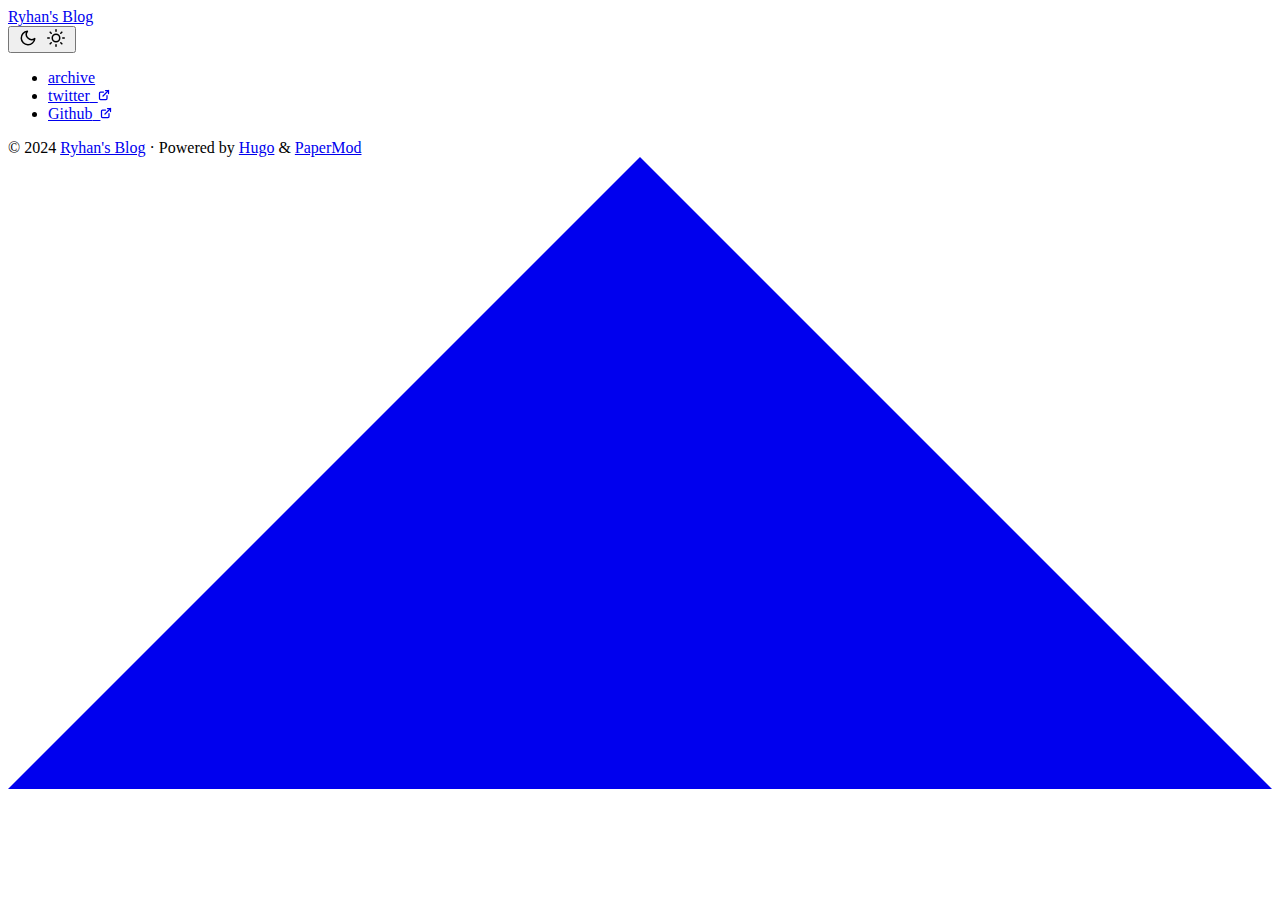
==== public/index.html @ 690e0841 "initial commit" ====
<!DOCTYPE html>
<html lang="en" dir="auto">

<head>
	<meta name="generator" content="Hugo 0.131.0"><script src="/livereload.js?mindelay=10&amp;v=2&amp;port=1313&amp;path=livereload" data-no-instant defer></script><meta charset="utf-8">
<meta http-equiv="X-UA-Compatible" content="IE=edge">
<meta name="viewport" content="width=device-width, initial-scale=1, shrink-to-fit=no">
<meta name="robots" content="noindex, nofollow">
<title>Ryhan&#39;s Blog</title>

<meta name="description" content="">
<meta name="author" content="">
<link rel="canonical" href="http://localhost:1313/">
<link crossorigin="anonymous" href="/assets/css/stylesheet.54405a410796490bc874ab6181fac9b675753cc2b91375d8f882566459eca428.css" integrity="sha256-VEBaQQeWSQvIdKthgfrJtnV1PMK5E3XY&#43;IJWZFnspCg=" rel="preload stylesheet" as="style">
<link rel="icon" href="http://localhost:1313/favicon.ico">
<link rel="icon" type="image/png" sizes="16x16" href="http://localhost:1313/favicon-16x16.png">
<link rel="icon" type="image/png" sizes="32x32" href="http://localhost:1313/favicon-32x32.png">
<link rel="apple-touch-icon" href="http://localhost:1313/apple-touch-icon.png">
<link rel="mask-icon" href="http://localhost:1313/safari-pinned-tab.svg">
<meta name="theme-color" content="#2e2e33">
<meta name="msapplication-TileColor" content="#2e2e33">
<link rel="alternate" type="application/rss+xml" href="http://localhost:1313/index.xml">
<link rel="alternate" hreflang="en" href="http://localhost:1313/">
<noscript>
    <style>
        #theme-toggle,
        .top-link {
            display: none;
        }

    </style>
    <style>
        @media (prefers-color-scheme: dark) {
            :root {
                --theme: rgb(29, 30, 32);
                --entry: rgb(46, 46, 51);
                --primary: rgb(218, 218, 219);
                --secondary: rgb(155, 156, 157);
                --tertiary: rgb(65, 66, 68);
                --content: rgb(196, 196, 197);
                --code-block-bg: rgb(46, 46, 51);
                --code-bg: rgb(55, 56, 62);
                --border: rgb(51, 51, 51);
            }

            .list {
                background: var(--theme);
            }

            .list:not(.dark)::-webkit-scrollbar-track {
                background: 0 0;
            }

            .list:not(.dark)::-webkit-scrollbar-thumb {
                border-color: var(--theme);
            }
        }

    </style>
</noscript>
</head>

<body class="list" id="top">
<script>
    if (localStorage.getItem("pref-theme") === "dark") {
        document.body.classList.add('dark');
    } else if (localStorage.getItem("pref-theme") === "light") {
        document.body.classList.remove('dark')
    } else if (window.matchMedia('(prefers-color-scheme: dark)').matches) {
        document.body.classList.add('dark');
    }

</script>

<header class="header">
    <nav class="nav">
        <div class="logo">
            <a href="http://localhost:1313/" accesskey="h" title="Ryhan&#39;s Blog (Alt + H)">Ryhan&#39;s Blog</a>
            <div class="logo-switches">
                <button id="theme-toggle" accesskey="t" title="(Alt + T)">
                    <svg id="moon" xmlns="http://www.w3.org/2000/svg" width="24" height="18" viewBox="0 0 24 24"
                        fill="none" stroke="currentColor" stroke-width="2" stroke-linecap="round"
                        stroke-linejoin="round">
                        <path d="M21 12.79A9 9 0 1 1 11.21 3 7 7 0 0 0 21 12.79z"></path>
                    </svg>
                    <svg id="sun" xmlns="http://www.w3.org/2000/svg" width="24" height="18" viewBox="0 0 24 24"
                        fill="none" stroke="currentColor" stroke-width="2" stroke-linecap="round"
                        stroke-linejoin="round">
                        <circle cx="12" cy="12" r="5"></circle>
                        <line x1="12" y1="1" x2="12" y2="3"></line>
                        <line x1="12" y1="21" x2="12" y2="23"></line>
                        <line x1="4.22" y1="4.22" x2="5.64" y2="5.64"></line>
                        <line x1="18.36" y1="18.36" x2="19.78" y2="19.78"></line>
                        <line x1="1" y1="12" x2="3" y2="12"></line>
                        <line x1="21" y1="12" x2="23" y2="12"></line>
                        <line x1="4.22" y1="19.78" x2="5.64" y2="18.36"></line>
                        <line x1="18.36" y1="5.64" x2="19.78" y2="4.22"></line>
                    </svg>
                </button>
            </div>
        </div>
        <ul id="menu">
            <li>
                <a href="http://localhost:1313/posts/" title="archive">
                    <span>archive</span>
                </a>
            </li>
            <li>
                <a href="https://x.com/ryhan_fgc" title="twitter">
                    <span>twitter</span>&nbsp;
                    <svg fill="none" shape-rendering="geometricPrecision" stroke="currentColor" stroke-linecap="round"
                        stroke-linejoin="round" stroke-width="2.5" viewBox="0 0 24 24" height="12" width="12">
                        <path d="M18 13v6a2 2 0 01-2 2H5a2 2 0 01-2-2V8a2 2 0 012-2h6"></path>
                        <path d="M15 3h6v6"></path>
                        <path d="M10 14L21 3"></path>
                    </svg>
                </a>
            </li>
            <li>
                <a href="https://example.org" title="Github">
                    <span>Github</span>&nbsp;
                    <svg fill="none" shape-rendering="geometricPrecision" stroke="currentColor" stroke-linecap="round"
                        stroke-linejoin="round" stroke-width="2.5" viewBox="0 0 24 24" height="12" width="12">
                        <path d="M18 13v6a2 2 0 01-2 2H5a2 2 0 01-2-2V8a2 2 0 012-2h6"></path>
                        <path d="M15 3h6v6"></path>
                        <path d="M10 14L21 3"></path>
                    </svg>
                </a>
            </li>
        </ul>
    </nav>
</header>
<main class="main"> 
    </main>
    
<footer class="footer">
        <span>&copy; 2024 <a href="http://localhost:1313/">Ryhan&#39;s Blog</a></span> · 

    <span>
        Powered by
        <a href="https://gohugo.io/" rel="noopener noreferrer" target="_blank">Hugo</a> &
        <a href="https://github.com/adityatelange/hugo-PaperMod/" rel="noopener" target="_blank">PaperMod</a>
    </span>
</footer>
<a href="#top" aria-label="go to top" title="Go to Top (Alt + G)" class="top-link" id="top-link" accesskey="g">
    <svg xmlns="http://www.w3.org/2000/svg" viewBox="0 0 12 6" fill="currentColor">
        <path d="M12 6H0l6-6z" />
    </svg>
</a>

<script>
    let menu = document.getElementById('menu')
    if (menu) {
        menu.scrollLeft = localStorage.getItem("menu-scroll-position");
        menu.onscroll = function () {
            localStorage.setItem("menu-scroll-position", menu.scrollLeft);
        }
    }

    document.querySelectorAll('a[href^="#"]').forEach(anchor => {
        anchor.addEventListener("click", function (e) {
            e.preventDefault();
            var id = this.getAttribute("href").substr(1);
            if (!window.matchMedia('(prefers-reduced-motion: reduce)').matches) {
                document.querySelector(`[id='${decodeURIComponent(id)}']`).scrollIntoView({
                    behavior: "smooth"
                });
            } else {
                document.querySelector(`[id='${decodeURIComponent(id)}']`).scrollIntoView();
            }
            if (id === "top") {
                history.replaceState(null, null, " ");
            } else {
                history.pushState(null, null, `#${id}`);
            }
        });
    });

</script>
<script>
    var mybutton = document.getElementById("top-link");
    window.onscroll = function () {
        if (document.body.scrollTop > 800 || document.documentElement.scrollTop > 800) {
            mybutton.style.visibility = "visible";
            mybutton.style.opacity = "1";
        } else {
            mybutton.style.visibility = "hidden";
            mybutton.style.opacity = "0";
        }
    };

</script>
<script>
    document.getElementById("theme-toggle").addEventListener("click", () => {
        if (document.body.className.includes("dark")) {
            document.body.classList.remove('dark');
            localStorage.setItem("pref-theme", 'light');
        } else {
            document.body.classList.add('dark');
            localStorage.setItem("pref-theme", 'dark');
        }
    })

</script>
</body>

</html>
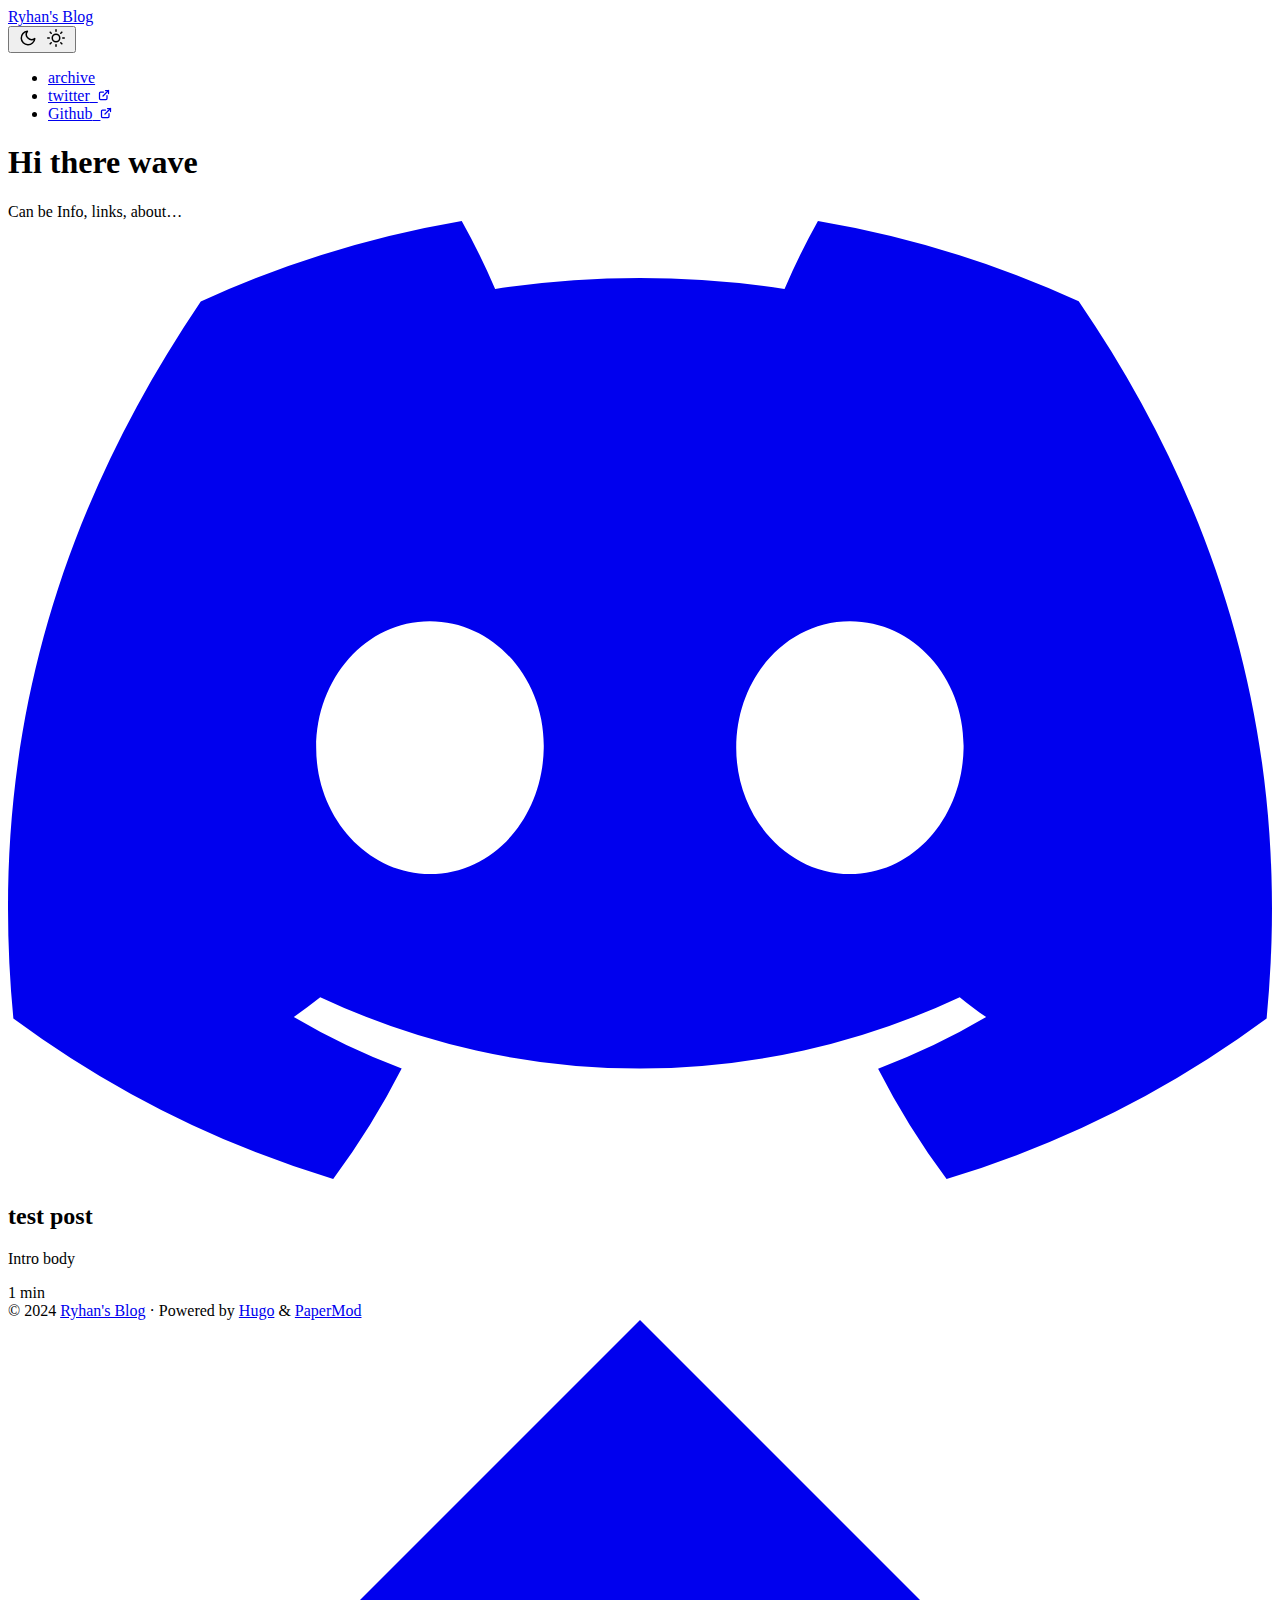
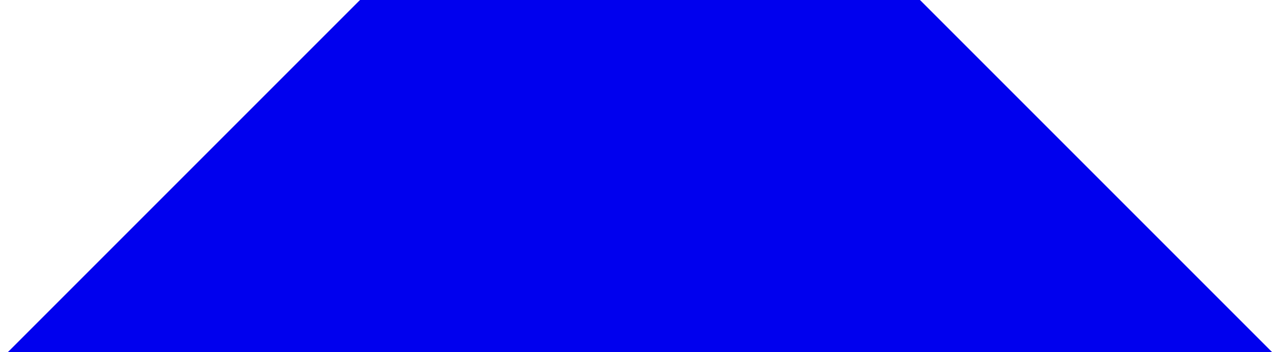
==== commit c83da3fb: "Config change - adding ToC and share links" ====
--- a/public/index.html
+++ b/public/index.html
@@ -20,6 +20,7 @@
 <meta name="theme-color" content="#2e2e33">
 <meta name="msapplication-TileColor" content="#2e2e33">
 <link rel="alternate" type="application/rss+xml" href="http://localhost:1313/index.xml">
+<link rel="alternate" type="application/json" href="http://localhost:1313/index.json">
 <link rel="alternate" hreflang="en" href="http://localhost:1313/">
 <noscript>
     <style>
@@ -117,7 +118,7 @@
                 </a>
             </li>
             <li>
-                <a href="https://example.org" title="Github">
+                <a href="https://github.com/ryhanshannon" title="Github">
                     <span>Github</span>&nbsp;
                     <svg fill="none" shape-rendering="geometricPrecision" stroke="currentColor" stroke-linecap="round"
                         stroke-linejoin="round" stroke-width="2.5" viewBox="0 0 24 24" height="12" width="12">
@@ -131,6 +132,39 @@
     </nav>
 </header>
 <main class="main"> 
+<article class="first-entry home-info">
+    <header class="entry-header">
+        <h1>Hi there wave</h1>
+    </header>
+    <div class="entry-content">
+        Can be Info, links, about&hellip;
+    </div>
+    <footer class="entry-footer">
+        <div class="social-icons" >
+    <a href="discord.com" target="_blank" rel="noopener noreferrer me"
+        title="Discord">
+        <svg xmlns="http://www.w3.org/2000/svg" viewBox="0 0 127.14 96.36" fill="currentColor" stroke="none" stroke-width="2"
+    stroke-linecap="round" stroke-linejoin="round">
+    <path
+        d="M107.7,8.07A105.15,105.15,0,0,0,81.47,0a72.06,72.06,0,0,0-3.36,6.83A97.68,97.68,0,0,0,49,6.83,72.37,72.37,0,0,0,45.64,0,105.89,105.89,0,0,0,19.39,8.09C2.79,32.65-1.71,56.6.54,80.21h0A105.73,105.73,0,0,0,32.71,96.36,77.7,77.7,0,0,0,39.6,85.25a68.42,68.42,0,0,1-10.85-5.18c.91-.66,1.8-1.34,2.66-2a75.57,75.57,0,0,0,64.32,0c.87.71,1.76,1.39,2.66,2a68.68,68.68,0,0,1-10.87,5.19,77,77,0,0,0,6.89,11.1A105.25,105.25,0,0,0,126.6,80.22h0C129.24,52.84,122.09,29.11,107.7,8.07ZM42.45,65.69C36.18,65.69,31,60,31,53s5-12.74,11.43-12.74S54,46,53.89,53,48.84,65.69,42.45,65.69Zm42.24,0C78.41,65.69,73.25,60,73.25,53s5-12.74,11.44-12.74S96.23,46,96.12,53,91.08,65.69,84.69,65.69Z" />
+</svg>
+    </a>
+</div>
+
+    </footer>
+</article>
+
+<article class="post-entry"> 
+  <header class="entry-header">
+    <h2 class="entry-hint-parent">test post
+    </h2>
+  </header>
+  <div class="entry-content">
+    <p>Intro body</p>
+  </div>
+  <footer class="entry-footer">1 min</footer>
+  <a class="entry-link" aria-label="post link to test post" href="http://localhost:1313/posts/test-post/test-post/"></a>
+</article>
     </main>
     
 <footer class="footer">
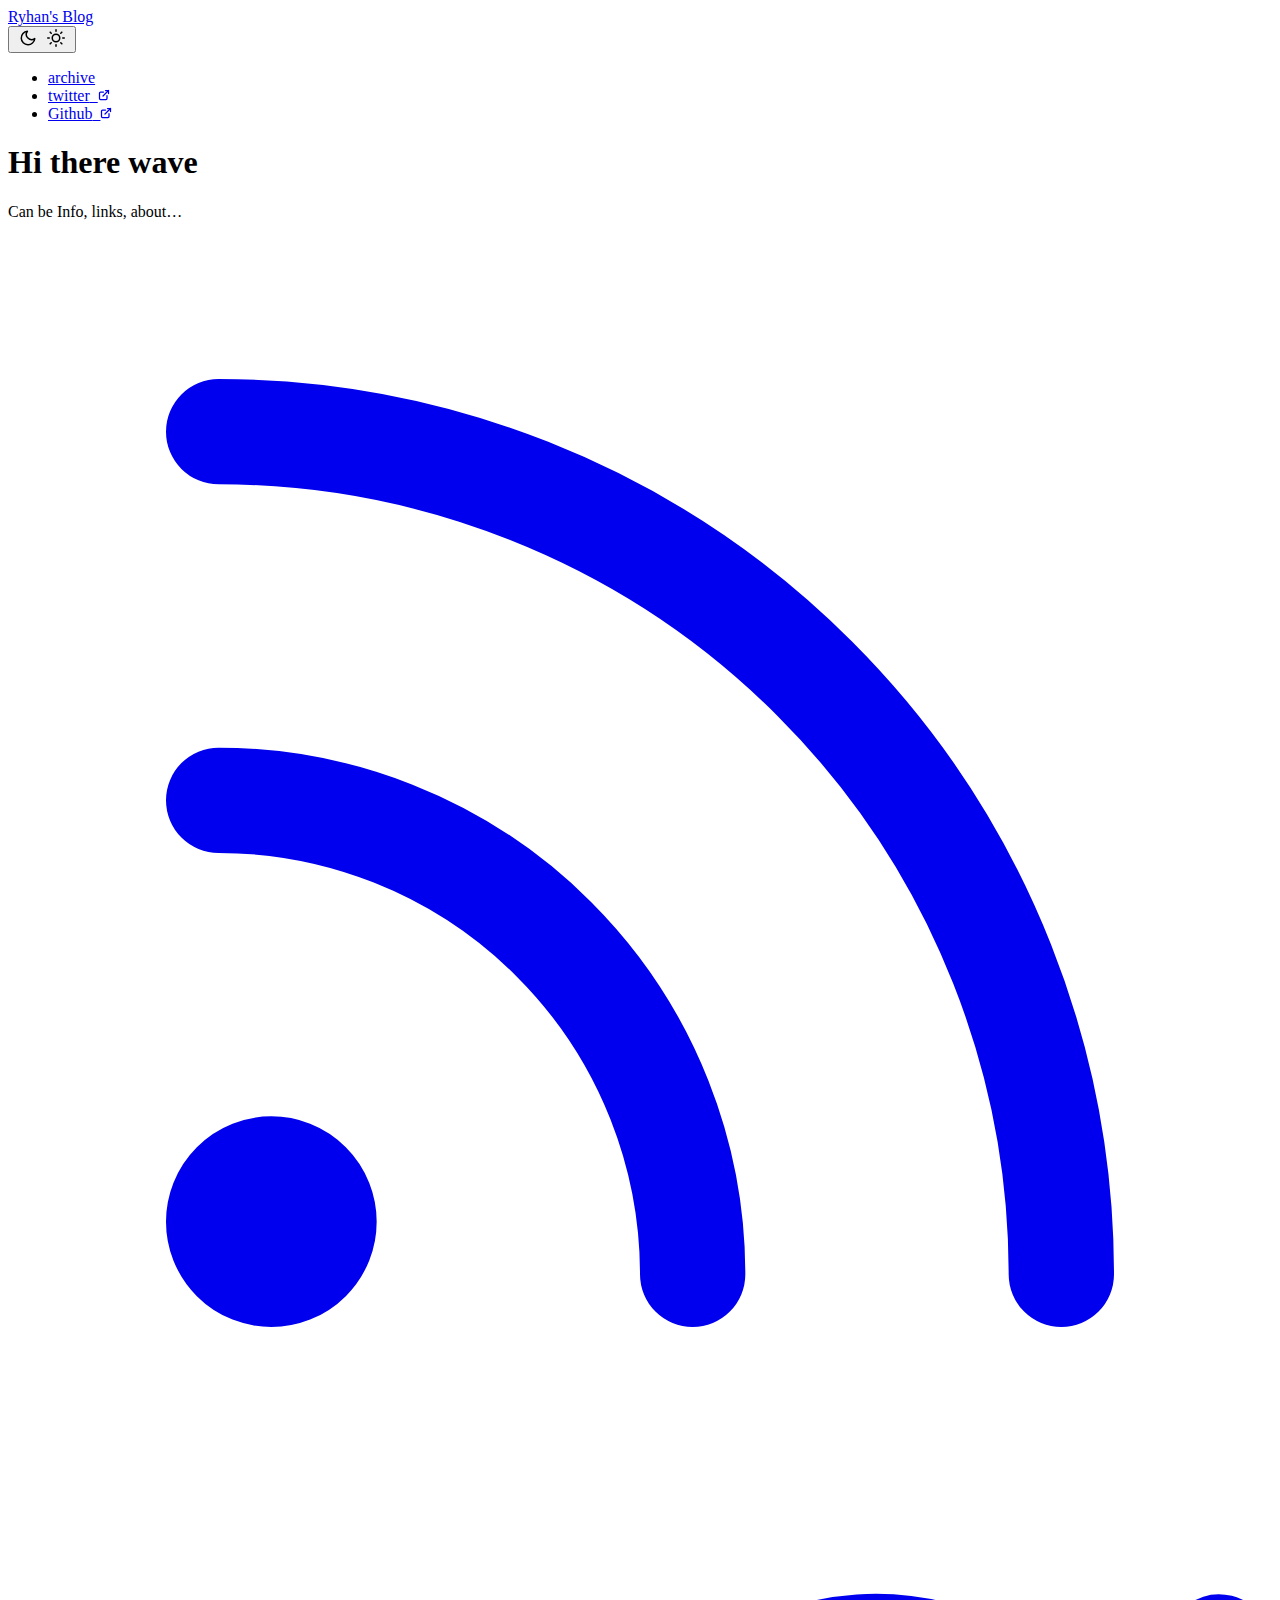
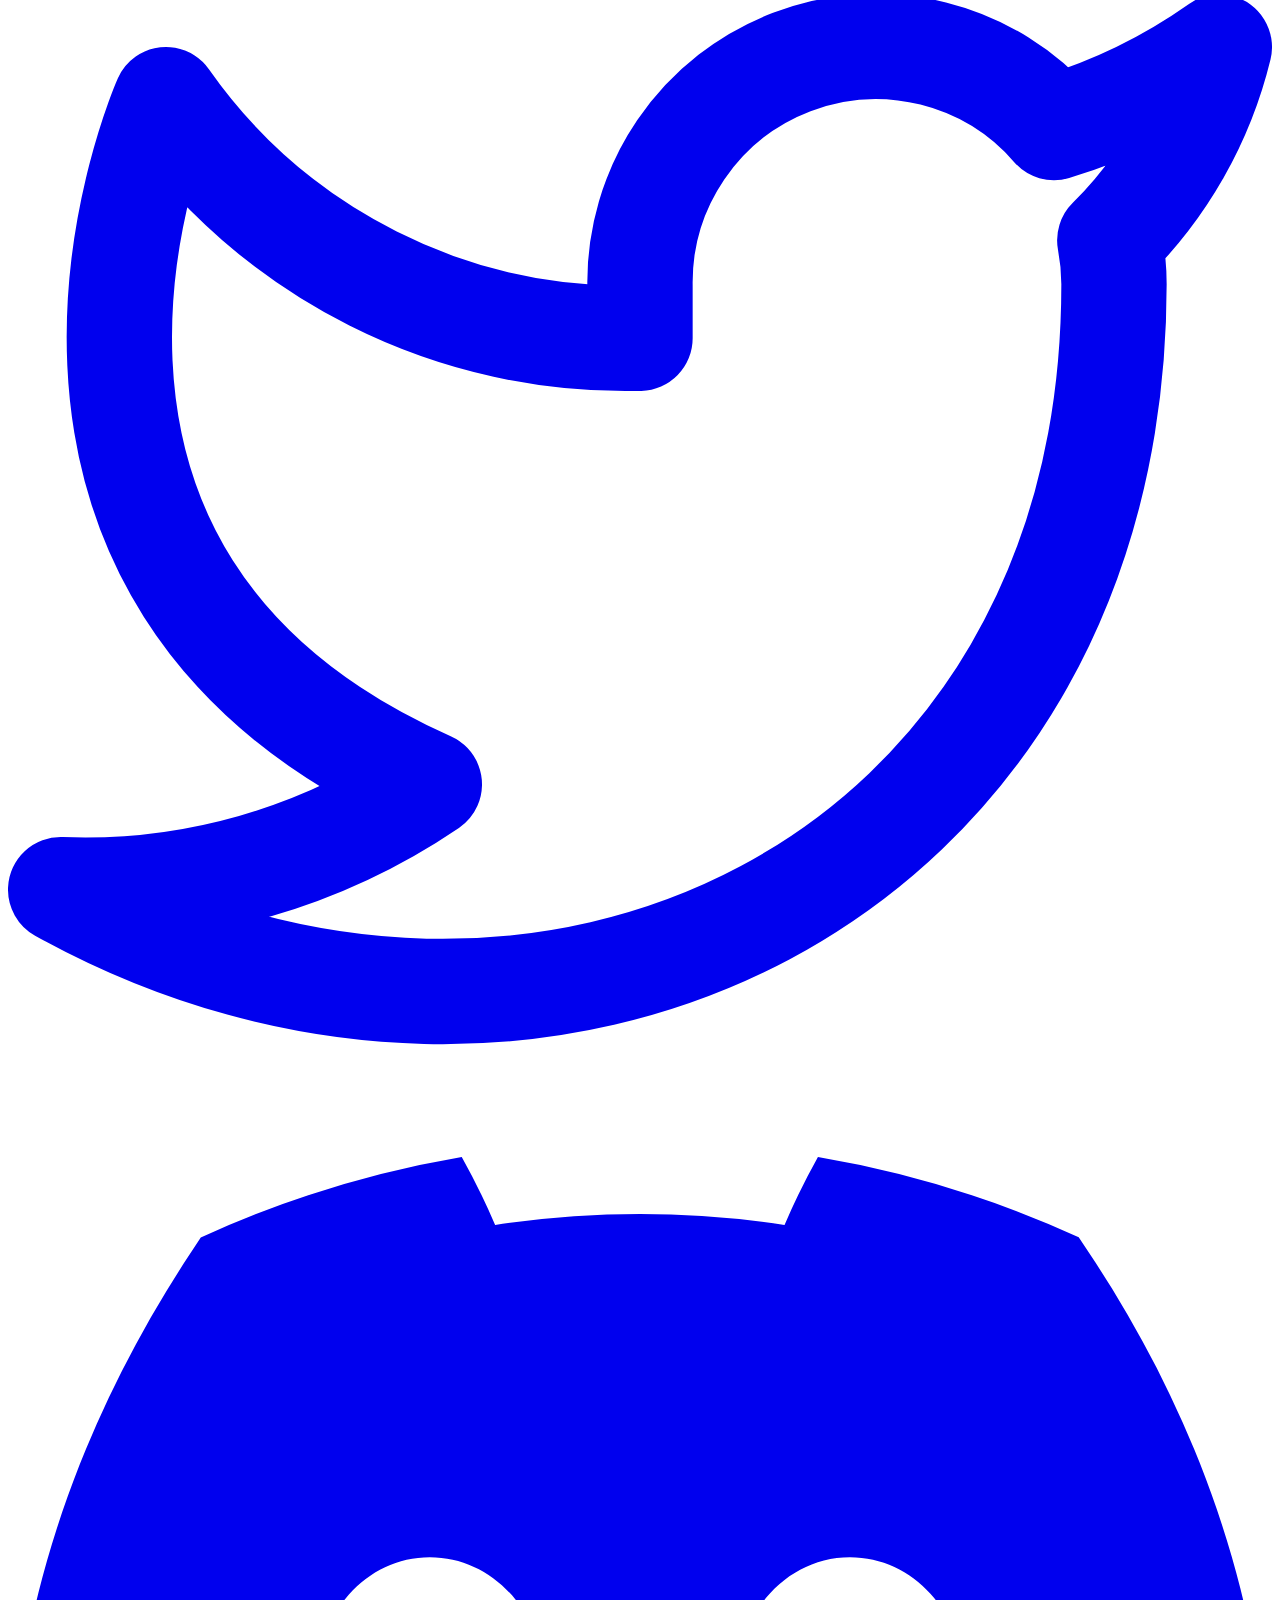
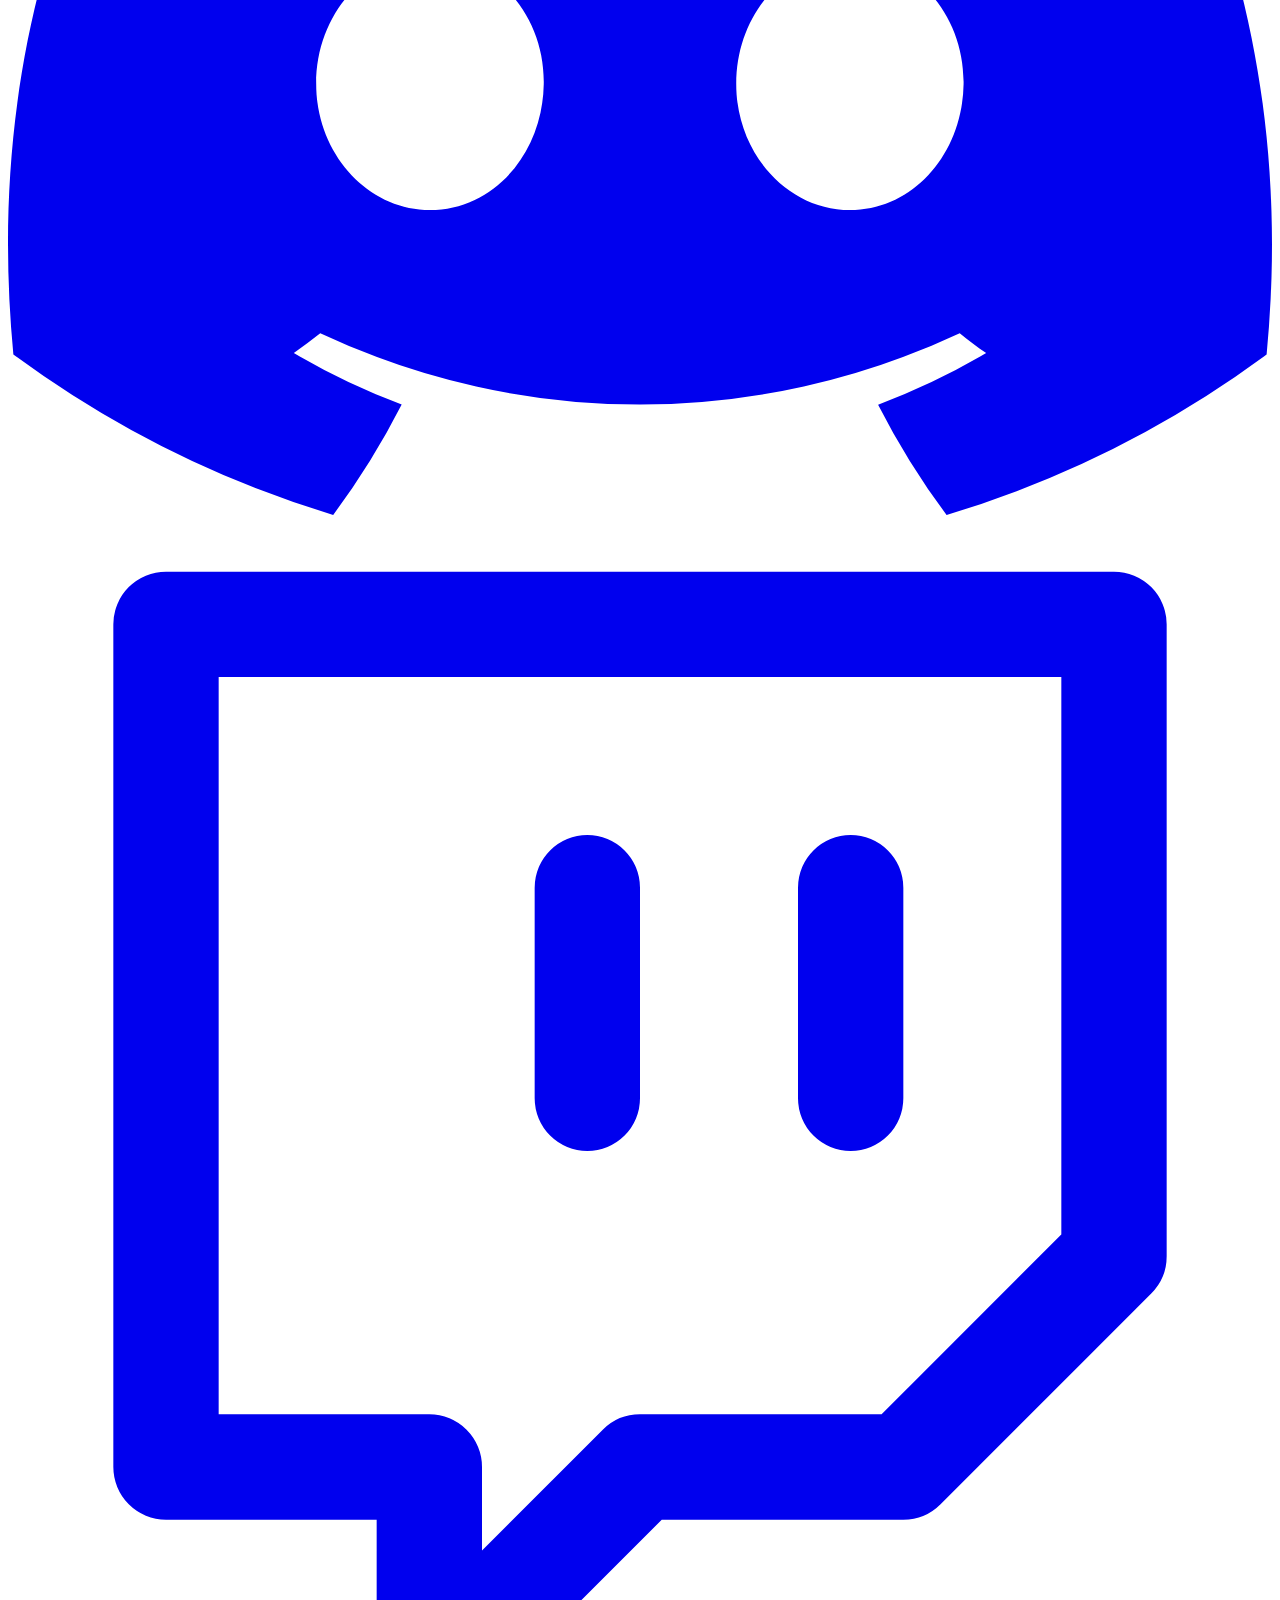
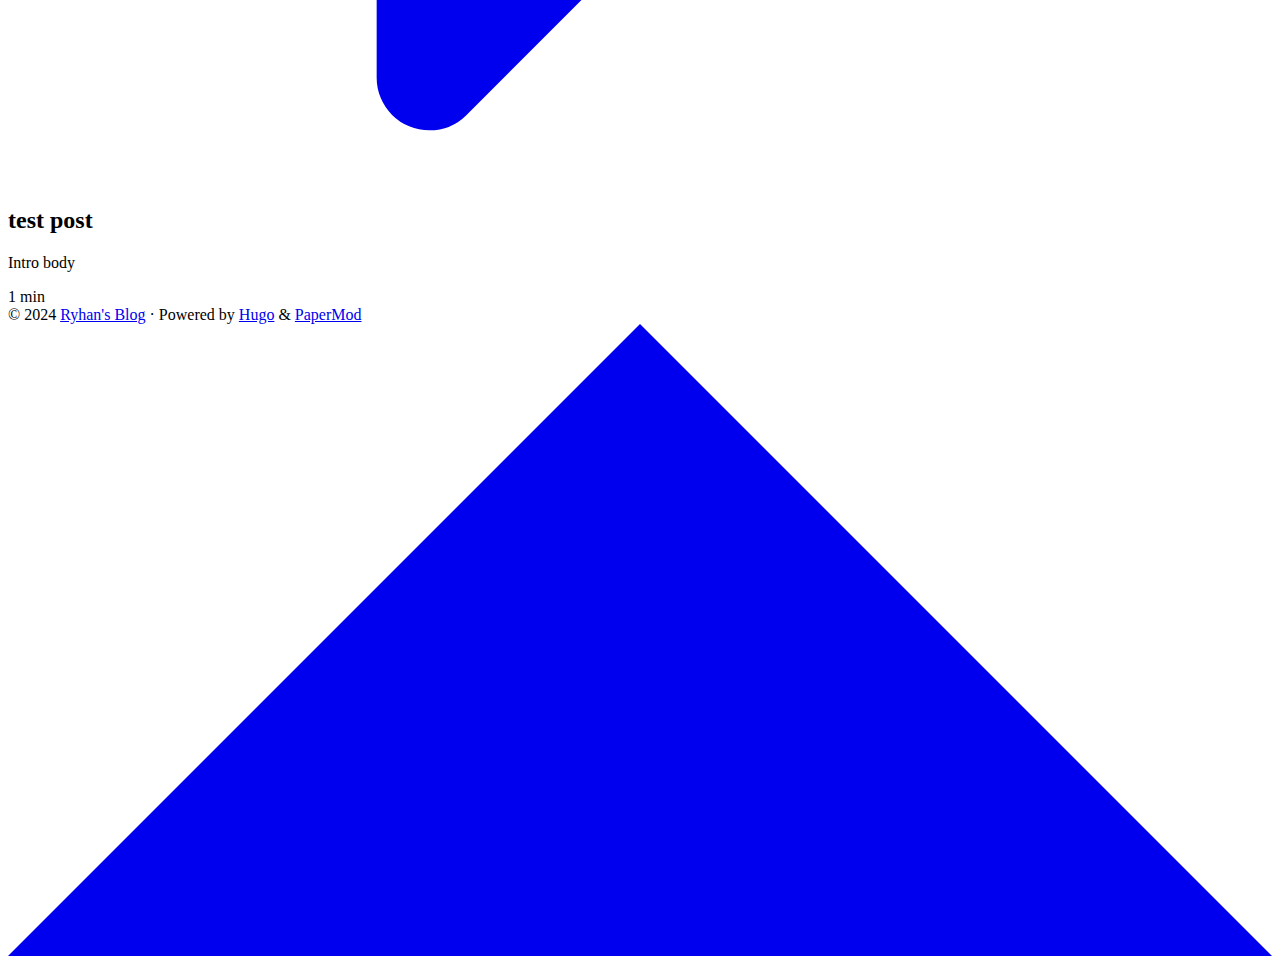
==== commit 5393ab06: "Testing RSS Feed settings" ====
--- a/public/index.html
+++ b/public/index.html
@@ -2,26 +2,26 @@
 <html lang="en" dir="auto">
 
 <head>
-	<meta name="generator" content="Hugo 0.131.0"><script src="/livereload.js?mindelay=10&amp;v=2&amp;port=1313&amp;path=livereload" data-no-instant defer></script><meta charset="utf-8">
+	<meta name="generator" content="Hugo 0.128.0"><meta charset="utf-8">
 <meta http-equiv="X-UA-Compatible" content="IE=edge">
 <meta name="viewport" content="width=device-width, initial-scale=1, shrink-to-fit=no">
-<meta name="robots" content="noindex, nofollow">
+<meta name="robots" content="index, follow">
 <title>Ryhan&#39;s Blog</title>
 
 <meta name="description" content="">
 <meta name="author" content="">
-<link rel="canonical" href="http://localhost:1313/">
+<link rel="canonical" href="https://ryhan.tech/">
 <link crossorigin="anonymous" href="/assets/css/stylesheet.54405a410796490bc874ab6181fac9b675753cc2b91375d8f882566459eca428.css" integrity="sha256-VEBaQQeWSQvIdKthgfrJtnV1PMK5E3XY&#43;IJWZFnspCg=" rel="preload stylesheet" as="style">
-<link rel="icon" href="http://localhost:1313/favicon.ico">
-<link rel="icon" type="image/png" sizes="16x16" href="http://localhost:1313/favicon-16x16.png">
-<link rel="icon" type="image/png" sizes="32x32" href="http://localhost:1313/favicon-32x32.png">
-<link rel="apple-touch-icon" href="http://localhost:1313/apple-touch-icon.png">
-<link rel="mask-icon" href="http://localhost:1313/safari-pinned-tab.svg">
+<link rel="icon" href="https://ryhan.tech/favicon.ico">
+<link rel="icon" type="image/png" sizes="16x16" href="https://ryhan.tech/favicon-16x16.png">
+<link rel="icon" type="image/png" sizes="32x32" href="https://ryhan.tech/favicon-32x32.png">
+<link rel="apple-touch-icon" href="https://ryhan.tech/apple-touch-icon.png">
+<link rel="mask-icon" href="https://ryhan.tech/safari-pinned-tab.svg">
 <meta name="theme-color" content="#2e2e33">
 <meta name="msapplication-TileColor" content="#2e2e33">
-<link rel="alternate" type="application/rss+xml" href="http://localhost:1313/index.xml">
-<link rel="alternate" type="application/json" href="http://localhost:1313/index.json">
-<link rel="alternate" hreflang="en" href="http://localhost:1313/">
+<link rel="alternate" type="application/rss+xml" href="https://ryhan.tech/index.xml">
+<link rel="alternate" type="application/json" href="https://ryhan.tech/index.json">
+<link rel="alternate" hreflang="en" href="https://ryhan.tech/">
 <noscript>
     <style>
         #theme-toggle,
@@ -59,6 +59,30 @@
 
     </style>
 </noscript>
+  
+
+<meta property="og:title" content="Ryhan&#39;s Blog" />
+<meta property="og:description" content="" />
+<meta property="og:type" content="website" />
+<meta property="og:url" content="https://ryhan.tech/" />
+
+<meta name="twitter:card" content="summary"/>
+<meta name="twitter:title" content="Ryhan&#39;s Blog"/>
+<meta name="twitter:description" content=""/>
+
+<script type="application/ld+json">
+{
+  "@context": "https://schema.org",
+  "@type": "Organization",
+  "name": "Ryhan's Blog",
+  "url": "https://ryhan.tech/",
+  "description": "",
+  "thumbnailUrl": "https://ryhan.tech/favicon.ico",
+  "sameAs": [
+      "/index.xml", "twitter.com/ryhan_fgc", "discord.com", "discord.com"
+  ]
+}
+</script>
 </head>
 
 <body class="list" id="top">
@@ -76,7 +100,7 @@
 <header class="header">
     <nav class="nav">
         <div class="logo">
-            <a href="http://localhost:1313/" accesskey="h" title="Ryhan&#39;s Blog (Alt + H)">Ryhan&#39;s Blog</a>
+            <a href="https://ryhan.tech/" accesskey="h" title="Ryhan&#39;s Blog (Alt + H)">Ryhan&#39;s Blog</a>
             <div class="logo-switches">
                 <button id="theme-toggle" accesskey="t" title="(Alt + T)">
                     <svg id="moon" xmlns="http://www.w3.org/2000/svg" width="24" height="18" viewBox="0 0 24 24"
@@ -102,7 +126,7 @@
         </div>
         <ul id="menu">
             <li>
-                <a href="http://localhost:1313/posts/" title="archive">
+                <a href="https://ryhan.tech/posts/" title="archive">
                     <span>archive</span>
                 </a>
             </li>
@@ -141,12 +165,37 @@
     </div>
     <footer class="entry-footer">
         <div class="social-icons" >
+    <a href="/index.xml" target="_blank" rel="noopener noreferrer me"
+        title="Rss">
+        <svg xmlns="http://www.w3.org/2000/svg" viewBox="0 0 24 24" fill="none" stroke="currentColor" stroke-width="2"
+    stroke-linecap="round" stroke-linejoin="round">
+    <path d="M4 11a9 9 0 0 1 9 9" />
+    <path d="M4 4a16 16 0 0 1 16 16" />
+    <circle cx="5" cy="19" r="1" />
+</svg>
+    </a>
+    <a href="twitter.com/ryhan_fgc" target="_blank" rel="noopener noreferrer me"
+        title="Twitter">
+        <svg xmlns="http://www.w3.org/2000/svg" viewBox="0 0 24 24" fill="none" stroke="currentColor" stroke-width="2"
+    stroke-linecap="round" stroke-linejoin="round">
+    <path
+        d="M23 3a10.9 10.9 0 0 1-3.14 1.53 4.48 4.48 0 0 0-7.86 3v1A10.66 10.66 0 0 1 3 4s-4 9 5 13a11.64 11.64 0 0 1-7 2c9 5 20 0 20-11.5a4.5 4.5 0 0 0-.08-.83A7.72 7.72 0 0 0 23 3z">
+    </path>
+</svg>
+    </a>
     <a href="discord.com" target="_blank" rel="noopener noreferrer me"
         title="Discord">
         <svg xmlns="http://www.w3.org/2000/svg" viewBox="0 0 127.14 96.36" fill="currentColor" stroke="none" stroke-width="2"
     stroke-linecap="round" stroke-linejoin="round">
     <path
         d="M107.7,8.07A105.15,105.15,0,0,0,81.47,0a72.06,72.06,0,0,0-3.36,6.83A97.68,97.68,0,0,0,49,6.83,72.37,72.37,0,0,0,45.64,0,105.89,105.89,0,0,0,19.39,8.09C2.79,32.65-1.71,56.6.54,80.21h0A105.73,105.73,0,0,0,32.71,96.36,77.7,77.7,0,0,0,39.6,85.25a68.42,68.42,0,0,1-10.85-5.18c.91-.66,1.8-1.34,2.66-2a75.57,75.57,0,0,0,64.32,0c.87.71,1.76,1.39,2.66,2a68.68,68.68,0,0,1-10.87,5.19,77,77,0,0,0,6.89,11.1A105.25,105.25,0,0,0,126.6,80.22h0C129.24,52.84,122.09,29.11,107.7,8.07ZM42.45,65.69C36.18,65.69,31,60,31,53s5-12.74,11.43-12.74S54,46,53.89,53,48.84,65.69,42.45,65.69Zm42.24,0C78.41,65.69,73.25,60,73.25,53s5-12.74,11.44-12.74S96.23,46,96.12,53,91.08,65.69,84.69,65.69Z" />
+</svg>
+    </a>
+    <a href="discord.com" target="_blank" rel="noopener noreferrer me"
+        title="Twitch">
+        <svg xmlns="http://www.w3.org/2000/svg" viewBox="0 0 24 24" fill="none" stroke="currentColor" stroke-width="2"
+    stroke-linecap="round" stroke-linejoin="round">
+    <path d="M21 2H3v16h5v4l4-4h5l4-4V2zm-10 9V7m5 4V7"></path>
 </svg>
     </a>
 </div>
@@ -163,12 +212,12 @@
     <p>Intro body</p>
   </div>
   <footer class="entry-footer">1 min</footer>
-  <a class="entry-link" aria-label="post link to test post" href="http://localhost:1313/posts/test-post/test-post/"></a>
+  <a class="entry-link" aria-label="post link to test post" href="https://ryhan.tech/posts/test-post/test-post/"></a>
 </article>
     </main>
     
 <footer class="footer">
-        <span>&copy; 2024 <a href="http://localhost:1313/">Ryhan&#39;s Blog</a></span> · 
+        <span>&copy; 2024 <a href="https://ryhan.tech/">Ryhan&#39;s Blog</a></span> · 
 
     <span>
         Powered by
